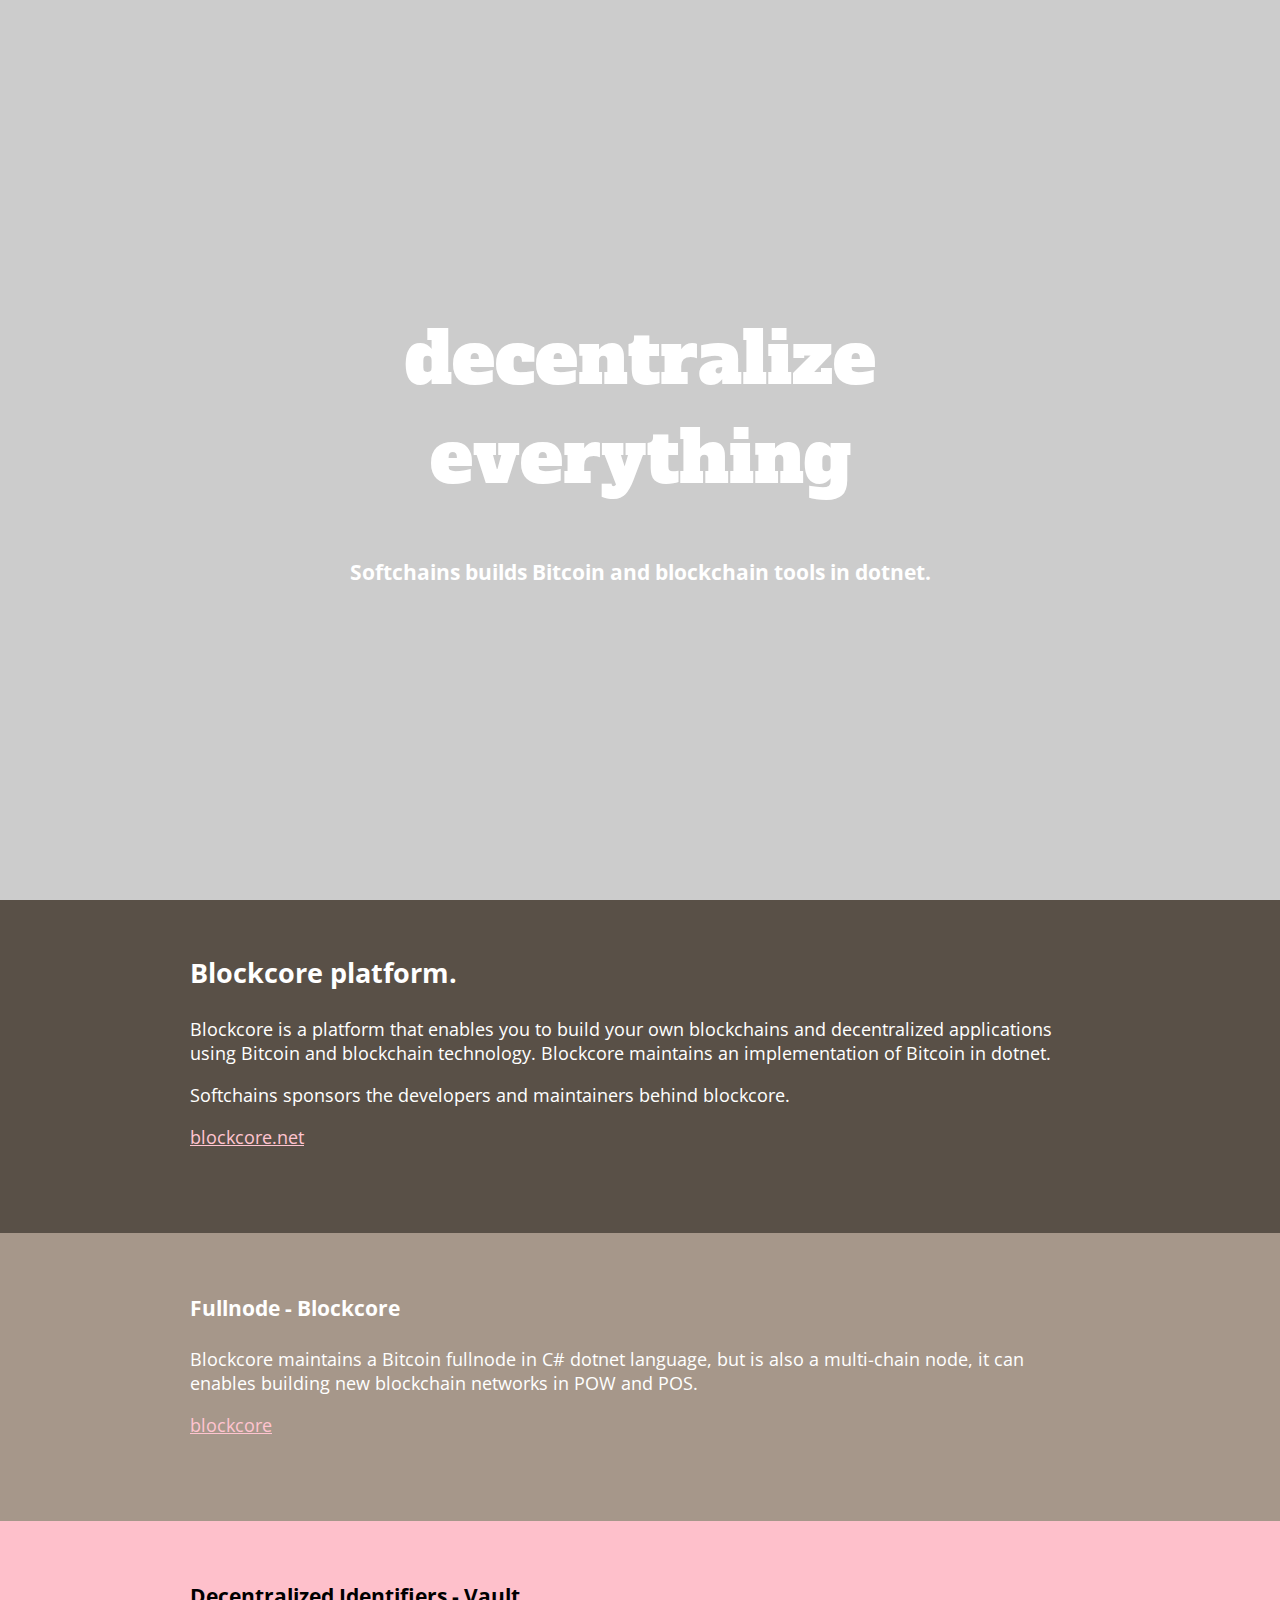
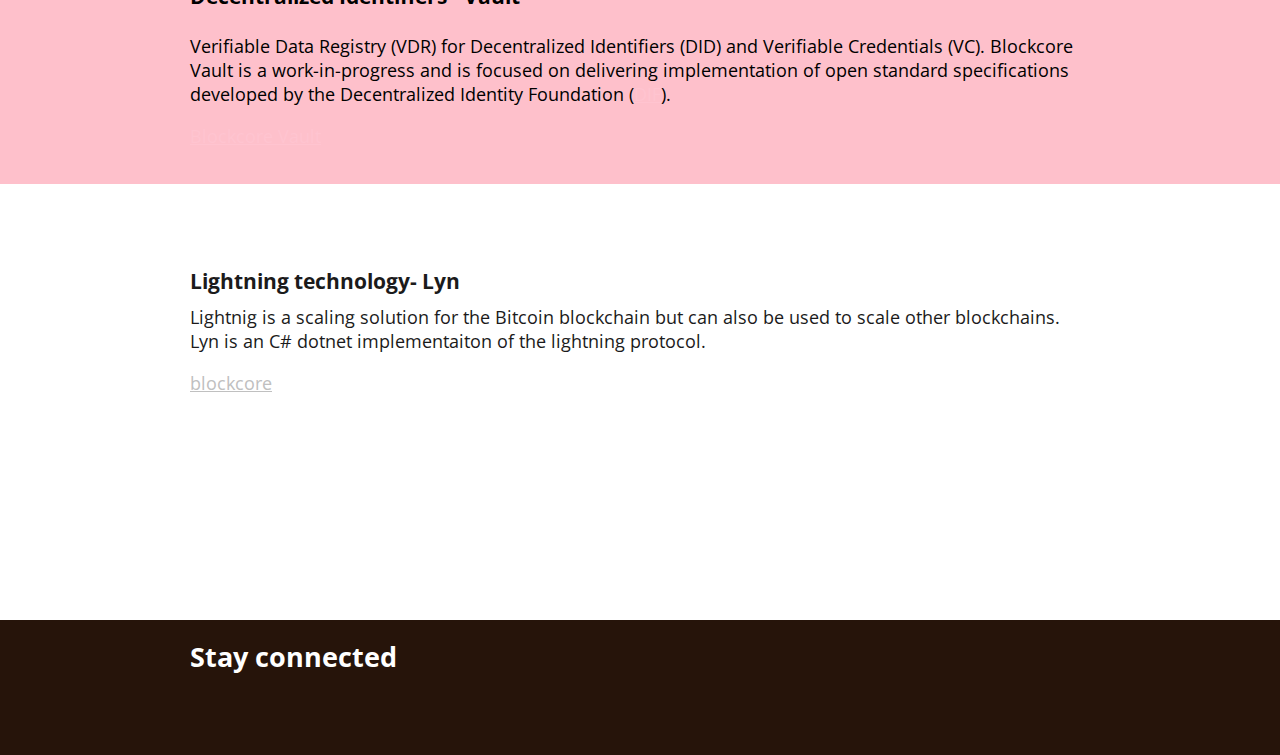
==== index.html @ ebbad997 "deploy: 0675b7fdd7ea2b2140c7609db46b039542289a1e" ====
<!doctype html>
<html>

<head>
    <meta charset="utf-8">
    <title>Sofdtchain - bitcoin and blockchain in dotnet</title>
    <meta name="viewport" content="width=device-width, initial-scale=1.0, maximum-scale=1.0, user-scalable=no">
    <link href="styles.css?v=4" rel="stylesheet">

    <!-- <link rel="preconnect" href="https://fonts.googleapis.com">
    <link rel="preconnect" href="https://fonts.gstatic.com" crossorigin>
    <link
        href="https://fonts.googleapis.com/css2?family=Encode+Sans+SC:wdth,wght@75,900&family=Source+Sans+Pro&display=swap"
        rel="stylesheet"> -->

    <link rel="preconnect" href="https://fonts.googleapis.com">
    <link rel="preconnect" href="https://fonts.gstatic.com" crossorigin>
    <link href="https://fonts.googleapis.com/css2?family=Alfa+Slab+One&family=Open+Sans:wght@300;400&display=swap"
        rel="stylesheet">

    <link rel="stylesheet" href="https://use.fontawesome.com/releases/v5.2.0/css/all.css"
        integrity="sha384-hWVjflwFxL6sNzntih27bfxkr27PmbbK/iSvJ+a4+0owXq79v+lsFkW54bOGbiDQ" crossorigin="anonymous">

</head>

<body>

    <div class="splash-image">
        <div class="splash-text">
            <h1>decentralize everything</h1>
            <h3>Softchains builds Bitcoin and blockchain tools in dotnet.</h3>
        </div>
    </div>
    <a name="intro"></a>

    <section class="section section-1">
        <div class="container">

            <h2>Blockcore platform.</h2>
            <p>
                Blockcore is a platform that enables you to build your own blockchains
                and decentralized applications using Bitcoin and blockchain technology. 
                Blockcore maintains an implementation of Bitcoin in dotnet.
                <p>Softchains sponsors the developers and maintainers behind blockcore.</p>
                <p> <a href="http://www.blockcore.net">blockcore.net</a></p>
            </p>
            <br><br>
        </div>
    </section>

    <section class="section section-2">
        <div class="container">

            <h3>Fullnode - Blockcore</h3>
            <p>
                Blockcore maintains a Bitcoin fullnode in C# dotnet language,
                but is also a multi-chain node, it can enables building new blockchain 
                networks in POW and POS.
                <p> <a href="https://github.com/block-core/blockcore">blockcore</a></p>
            </p>
            <br><br>
        </div>
    </section>



    <section class="section section-3">
        <div class="container">

         <h3>Decentralized Identifiers - Vault</h3>
         <p>
            Verifiable Data Registry (VDR) for Decentralized Identifiers (DID) and Verifiable Credentials (VC).
            Blockcore Vault is a work-in-progress and is focused on delivering implementation of open standard 
            specifications developed by the Decentralized Identity Foundation (<a href="https://github.com/decentralized-identity">DIF</a>).                
            <p> <a href="https://github.com/block-core/blockcore-vault">Blockcore Vault</a></p>
         </p>
         
     </div>
 </section>

 <section class="section section-4">
    <div class="container">

     <h3>Lightning technology- Lyn</h3>
     <p>
         Lightnig is a scaling solution for the Bitcoin blockchain but can also be used 
         to scale other blockchains.
         Lyn is an C# dotnet implementaiton of the lightning protocol.                
         <p> <a href="https://github.com/block-core/lyn">blockcore</a></p>
     </p>
 </div>
</section>

<section class="section">
    <div class="container spaced">
        <h2>Stay connected</h2>
        <div class="social-icons">
            <a href="https://discord.gg/fs4zjKcyTx" title="Discord" target="_blank"><i
                    class="social-icon fab fa-discord fa-4x"></i></a>
            <a href="https://twitter.com/blockcoredev" title="Twitter" target="_blank"><i
                    class="social-icon fab fa-twitter fa-4x"></i></a>
            <a href="https://github.com/block-core" title="GitHub" target="_blank"><i
                    class="social-icon fab fa-github fa-4x"></i></a>
            <a href="mailto:post@blockcore.net" title="E-mail"><i class="social-icon fas fa-envelope fa-4x"></i></a>

        </div>
    </div>
</section>

<footer id="footer">
        <p class="copyright">
        </p>
    </footer>

</body>

</html>
---- styles.css ----
html {
}

body {
    color: white;
    background-color: #26140A;
    /* font-family: 'Source Sans Pro', sans-serif; */
    font-family: "Open Sans", sans-serif;
    overflow: overlay;
}

html,
body {
    margin: 0;
    padding: 0;
    font-size: 18px;
}

.bg {
    width: 100%;
}

/* .splash-image {
    background: url(assets/lyn-bg.jpg);
    background-repeat: no-repeat;
    background-size: cover;
    box-sizing: border-box;
    height: 100%;
    border: 1px solid red;
} */

h1 {
    margin: 0;
    /* font-family: 'Encode Sans SC', sans-serif; */
    font-family: "Alfa Slab One", cursive;
    font-weight: 400;
    /* font-style: normal; */
    /* line-height: 1.369; */
    padding-bottom: 0.6em;
    font-size: 4em;
}

h2 {
    margin: 0;
    padding-bottom: 0.3em;
}

h3 {
    margin: 0;
    padding-bottom: 0.3em;
    padding-top: 0.3em;
}

.splash-image {
    background: url(assets/lyn-bg.jpg);
    background-color: #cccccc;
    min-height: 500px;
    height: 100vh;
    background-position: center;
    background-repeat: no-repeat;
    background-size: cover;
    position: relative;
}

.splash-text {
    text-align: center;
    position: absolute;
    top: 50%;
    left: 50%;
    transform: translate(-50%, -50%);
    color: white;
}

button {
    font-size: 1em;
}

button,
.button-primary {
    /*#98263f;*/
    background-color: #e73f63;
    border: 2px solid #ffc6d2;
    border-radius: 2em;
    padding: 1em 2em;
    color: white;
    text-decoration: none;
    transition: 0.3s;
}

button:hover,
.button-primary:hover {
    /*#98263f;*/
    background: rgba(0, 0, 0, 0.2);
    /* border: 2px solid #98263f; */
    color: whitesmoke;
    /* text-decoration: underline; */
    cursor: pointer;
}

.button,
.button-primary {
    white-space: nowrap;
    overflow: hidden;
    text-overflow: ellipsis;
}

.button {
    /*#98263f;*/
    background-color: transparent;
    border: 2px solid #ffc6d2;
    border-radius: 2em;
    padding: 1em 2em;
    color: white;
    text-decoration: none;
    transition: 0.3s;
}

.button:hover {
    /*#98263f;*/

    background: rgba(0, 0, 0, 0.2);

    /* border: 2px solid #98263f; */
    color: whitesmoke;
    /* text-decoration: underline; */
    cursor: pointer;
}

a {
    color: #ffc4d0;
    transition: 0.3s;
}

a:hover {
    color: white;
}

section,
footer,
.content {
}

.container,
footer {
    max-width: 900px;
    margin-left: auto;
    margin-right: auto;
    padding: 1em 2em;
}

::-webkit-scrollbar {
    width: 12px;
    height: 12px;
}

::-webkit-scrollbar-track {
    background: rgba(0, 0, 0, 0.2);
}

::-webkit-scrollbar-thumb {
    background: rgba(0, 0, 0, 0.35);
}

.section-1 {
    padding-top: 2em;
    background-color: #595047;
}

.section-2 {
    padding-top: 2em;
    background-color: #A6978A;
}

.section-3 {
    padding-top: 2em;
    background-color: #fec0cb;
    color: black;
}

.section-4 {
    padding-top: 2em;
    min-height: 400px;
    background-color: white;
    color: #1b1b1b;
}

.section-4 a {
    color: silver;
    transition: 0.3s;
}

.section-4 a:hover {
    color: black;
}

.section-4 h3 {
    margin-top: 1em;
}

.section-4 p {
    margin-top: 0.2em;
}

.roadmap {
    width: 100%;
}

.margin-above {
    padding-top: 2em;
}

.profile {
    max-width: 128px;
    clear: both;
    margin-right: 10px;
    float: left;
    border-radius: 50%;
}

.drawing {
    max-width: 360px;
    clear: both;
    margin-right: 10px;
    margin-bottom: 10px;
    float: left;
}

.drawing-right {
    max-width: 360px;
    clear: both;
    margin-left: 10px;
    margin-bottom: 10px;
    float: right;
}

h3 {
    clear: both;
}

.visible-large {
    display: inline;
}

.visible-small {
    display: none;
}

@media screen and (max-width: 720px) {
    body {
        font-size: 14px;
    }

    h1 {
        font-size: 3em;
    }

    .drawing {
        max-width: 200px;
    }

    .drawing-right {
        max-width: 200px;
    }

    .visible-large {
        display: none;
    }

    .visible-small {
        display: inline;
    }
}

@media screen and (max-width: 600px) {
    body {
        font-size: 14px;
    }

    h1 {
        font-size: 3em;
    }

    .drawing {
        max-width: 200px;
    }

    .drawing-right {
        max-width: 200px;
        margin-left: 4px;
        margin-bottom: 4px;
    }
}

@media screen and (max-width: 550px) {
    .button,
    .button-primary {
        clear: both;
        display: block;
        margin-bottom: 1em;
    }
}

.profile-container {
    display: flex;
}

.profile-container .image {
    flex-grow: 4; /* default 0 */
    width: 140px;
}

.profile-container .text {
    margin-left: 2em;
}

.break {
    clear: both;
}

.profile-container {
    margin-top: 2em;
}
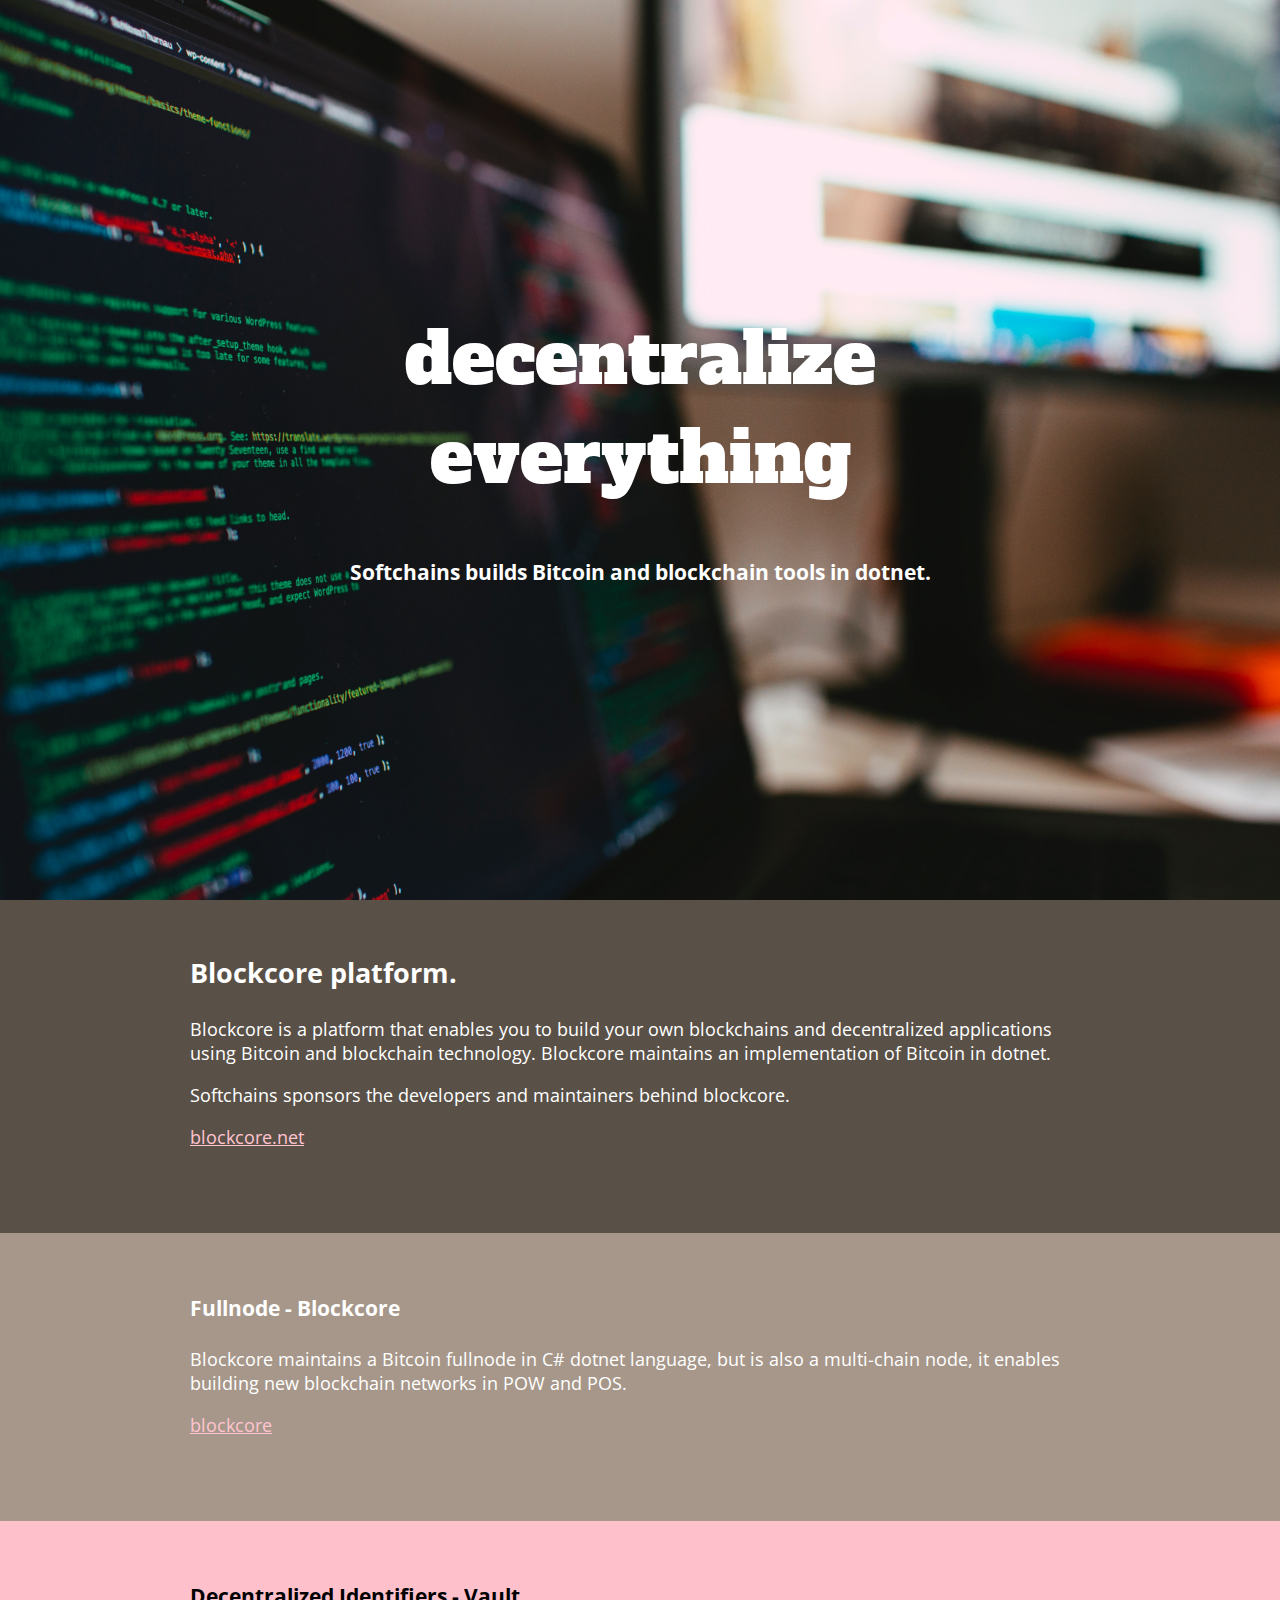
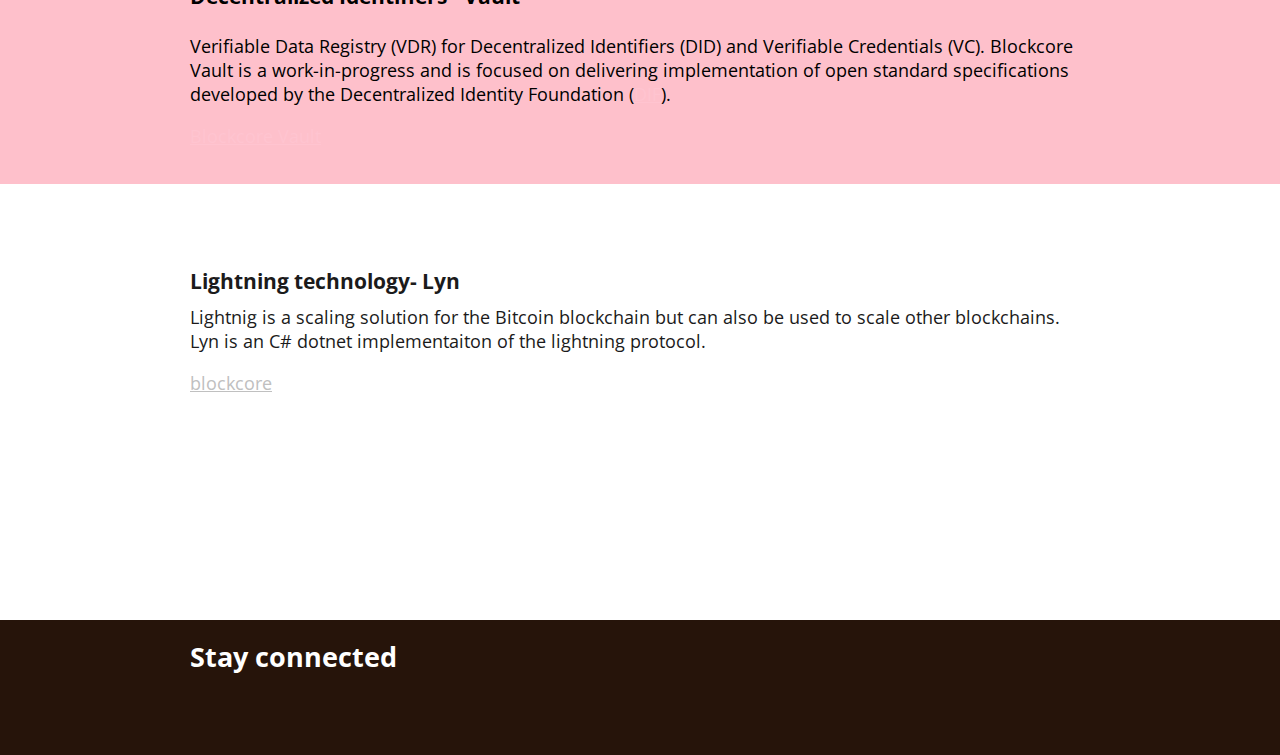
==== commit b4c5fc0b: "deploy: 8d9271a4f45fd577aeadbd8a3cb4f372e4c0fe6e" ====
--- a/index.html
+++ b/index.html
@@ -54,7 +54,7 @@
             <h3>Fullnode - Blockcore</h3>
             <p>
                 Blockcore maintains a Bitcoin fullnode in C# dotnet language,
-                but is also a multi-chain node, it can enables building new blockchain 
+                but is also a multi-chain node, it enables building new blockchain 
                 networks in POW and POS.
                 <p> <a href="https://github.com/block-core/blockcore">blockcore</a></p>
             </p>
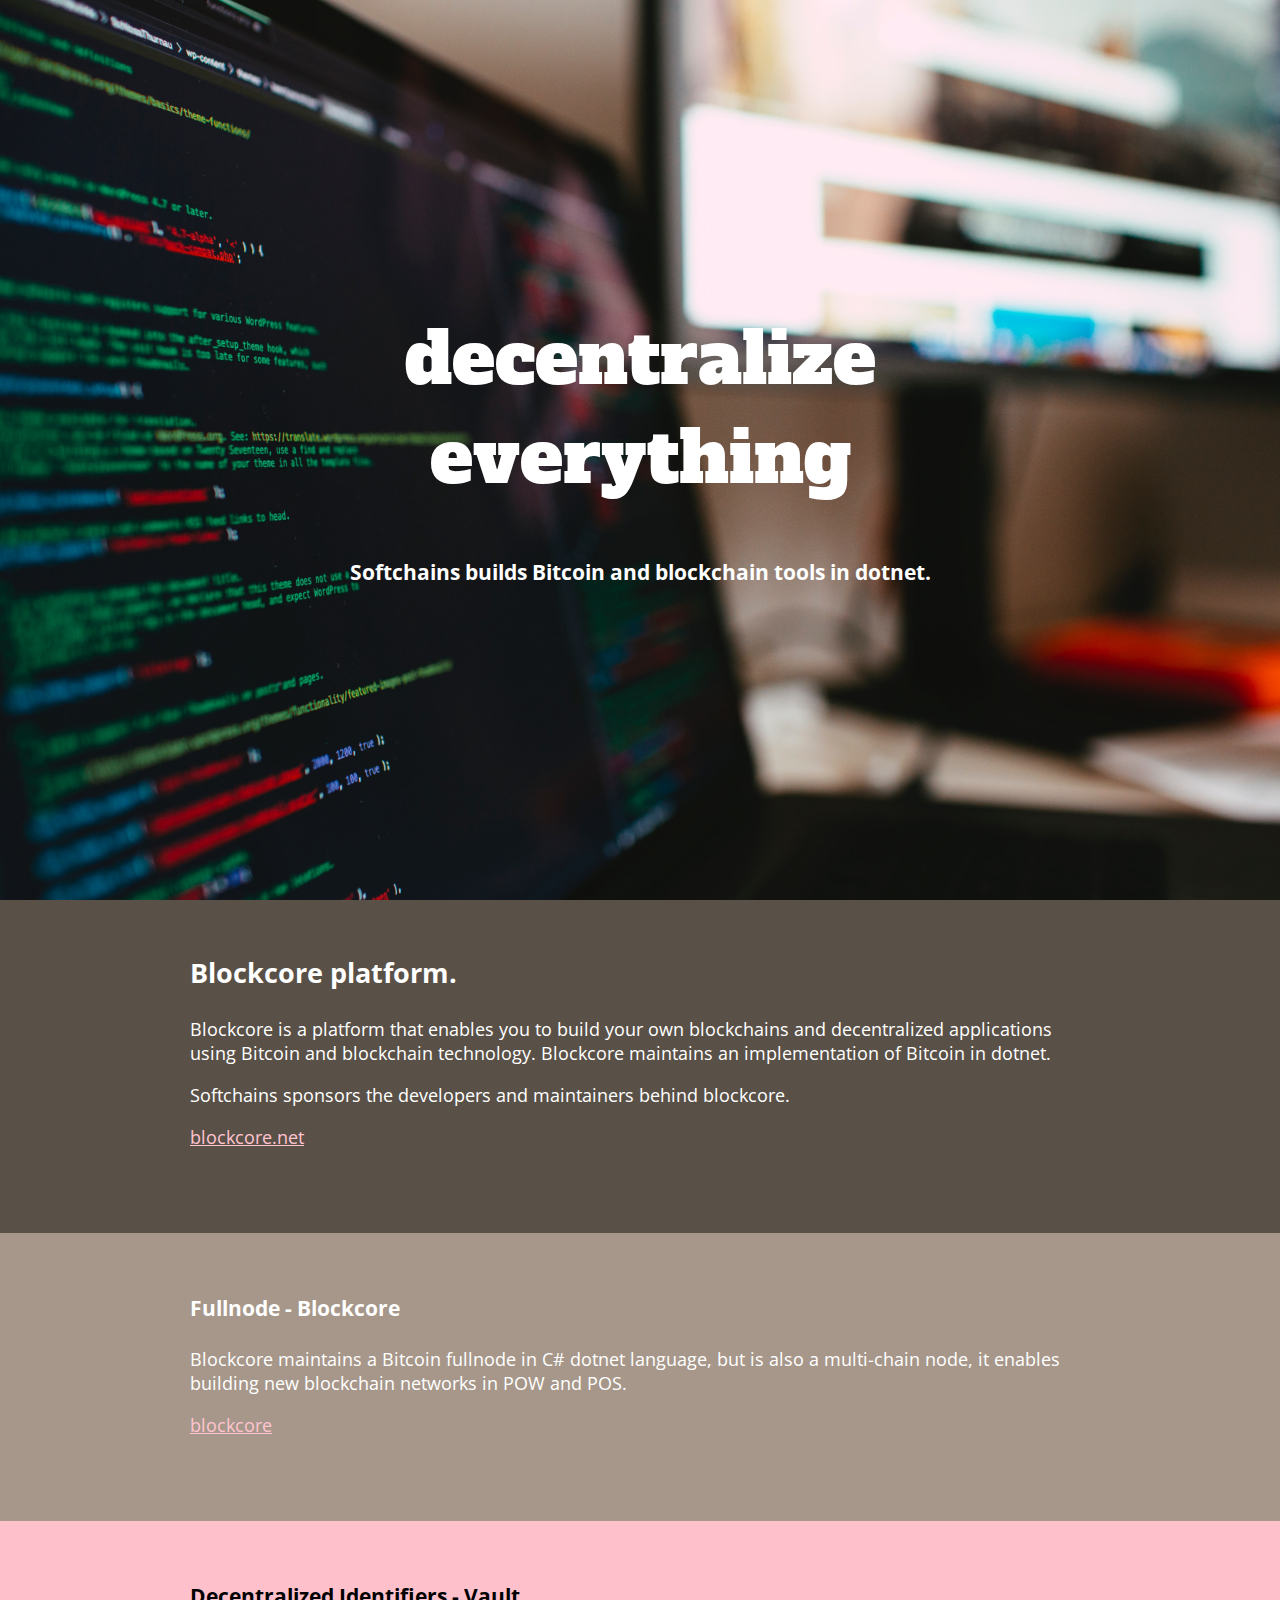
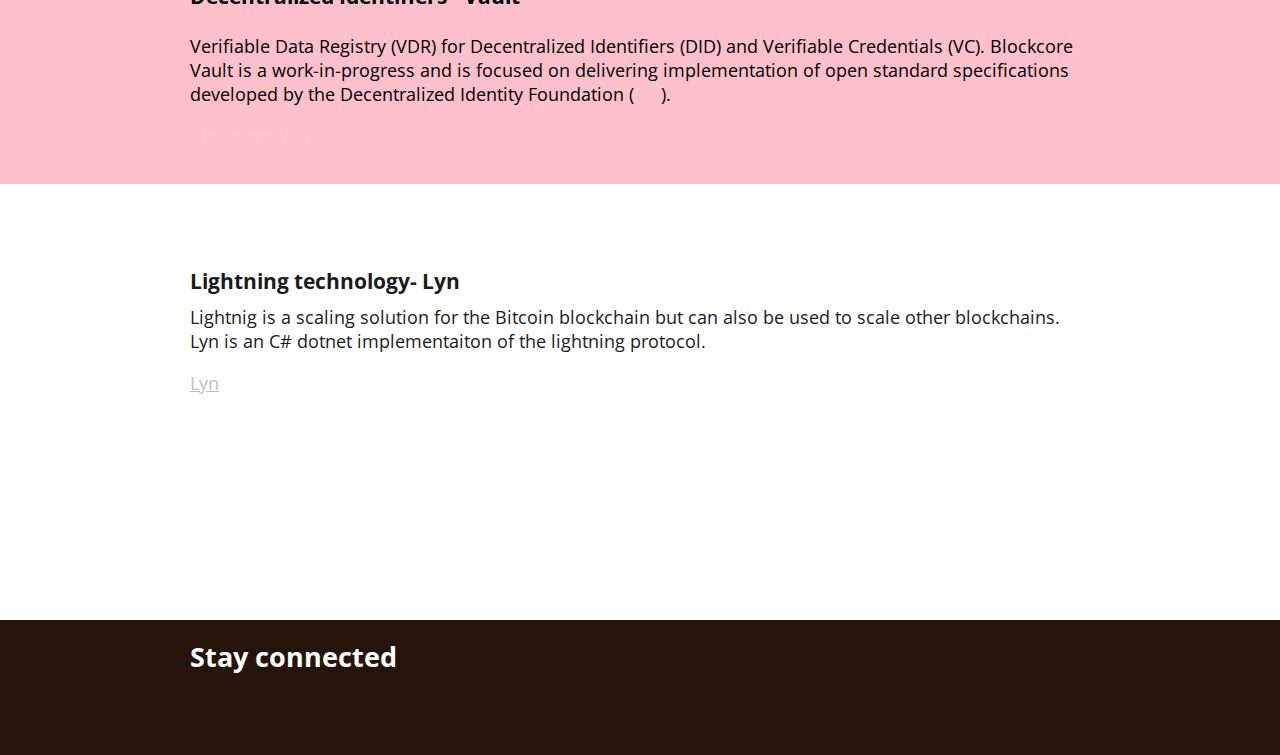
==== commit 624d54fb: "deploy: 95a8db9bae7357d2a7083559405e7a46e880c10a" ====
--- a/index.html
+++ b/index.html
@@ -86,7 +86,7 @@
          Lightnig is a scaling solution for the Bitcoin blockchain but can also be used 
          to scale other blockchains.
          Lyn is an C# dotnet implementaiton of the lightning protocol.                
-         <p> <a href="https://github.com/block-core/lyn">blockcore</a></p>
+         <p> <a href="https://github.com/block-core/lyn">Lyn</a></p>
      </p>
  </div>
 </section>
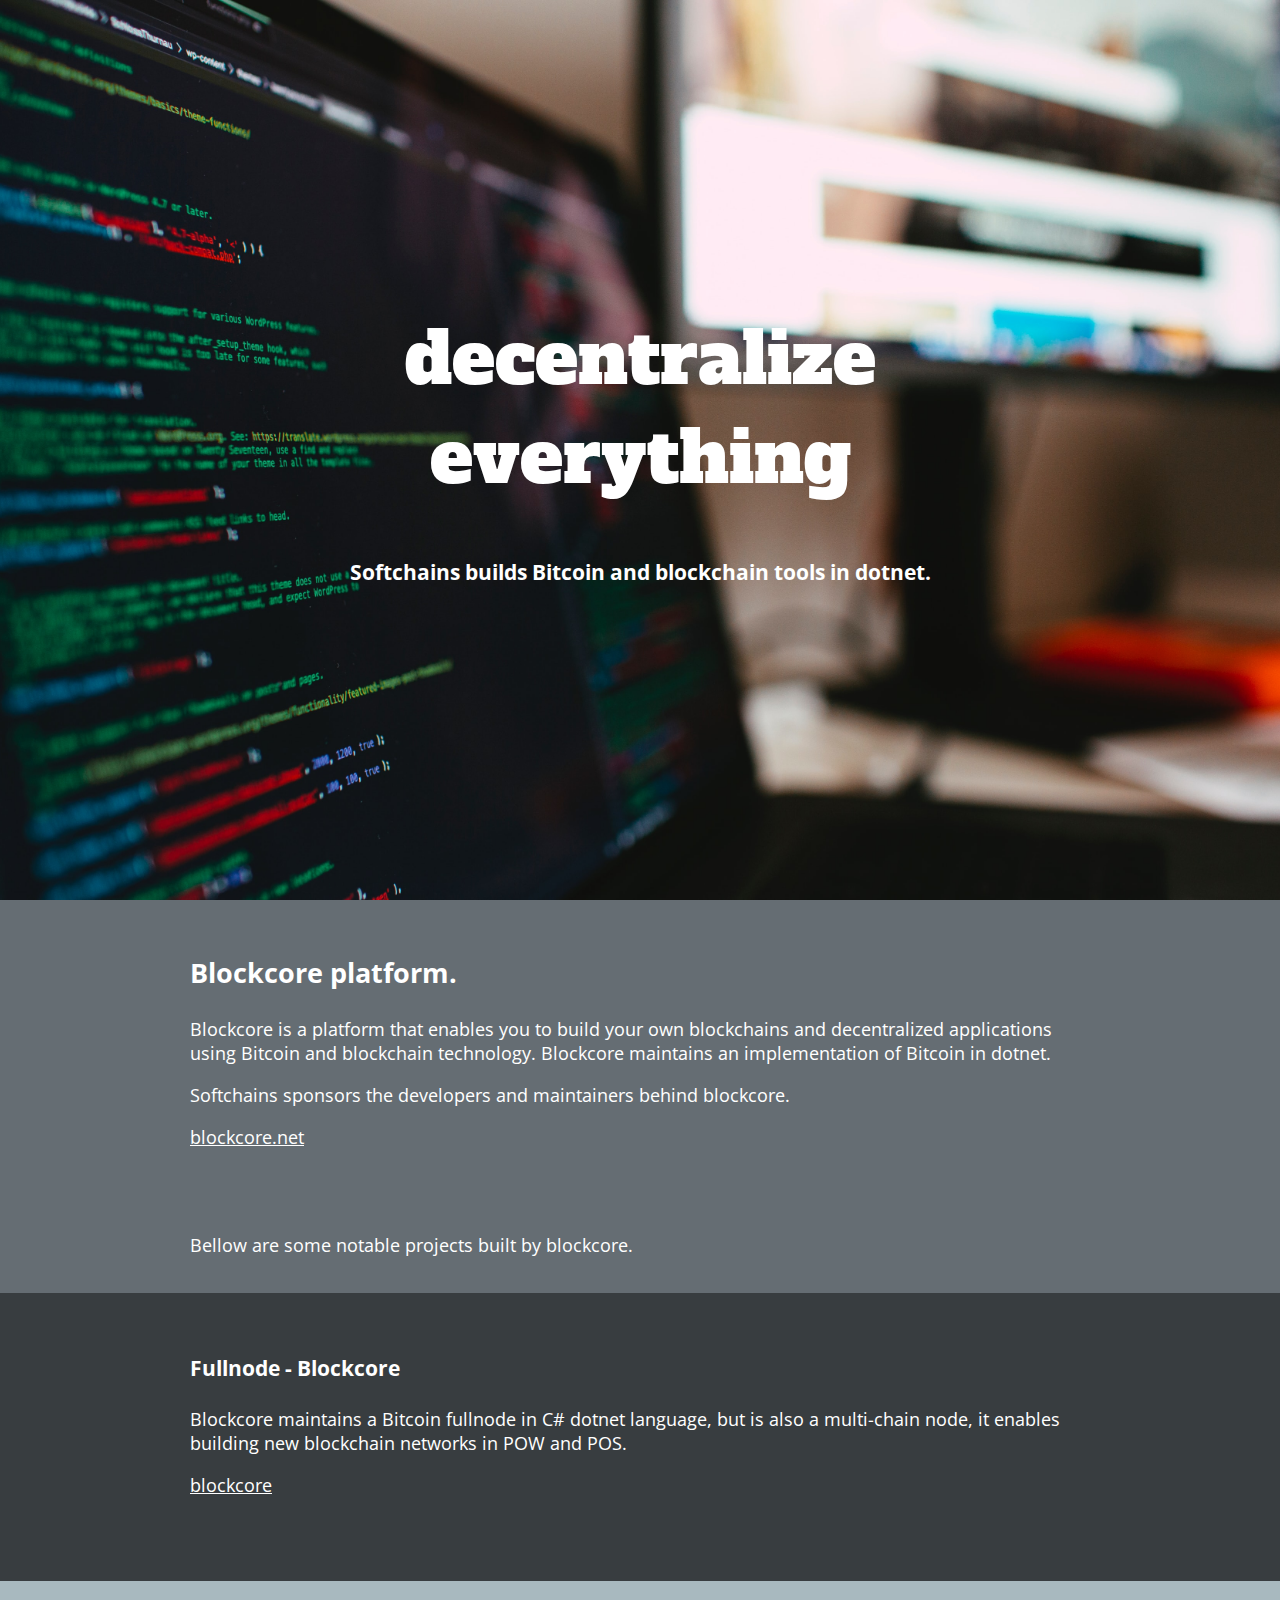
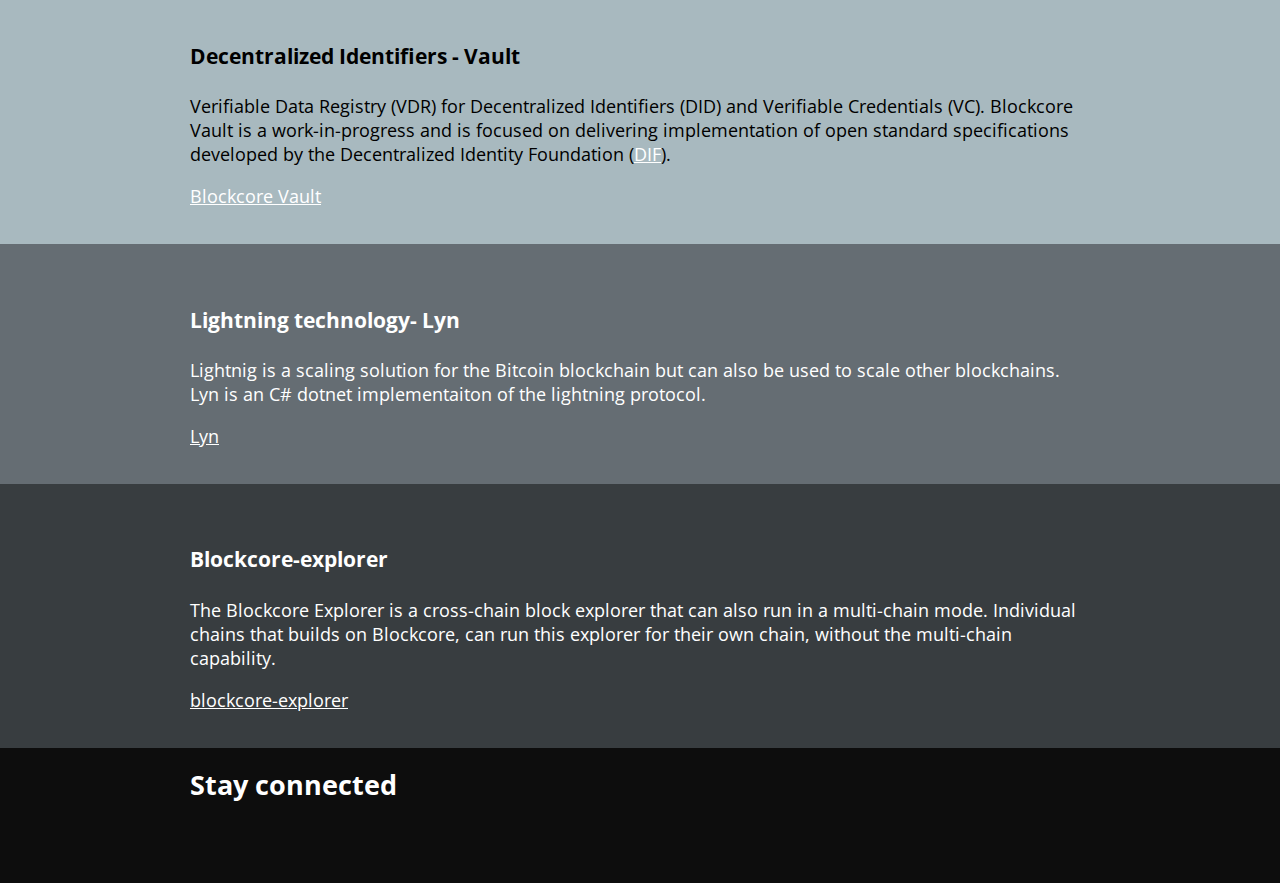
==== commit 073f571e: "deploy: c6baf1b5370cc4f46febc4bf8632576d7ea29507" ====
--- a/index.html
+++ b/index.html
@@ -45,6 +45,7 @@
                 <p> <a href="http://www.blockcore.net">blockcore.net</a></p>
             </p>
             <br><br>
+            <p>Bellow are some notable projects built by blockcore.</p>
         </div>
     </section>
 
@@ -78,7 +79,7 @@
      </div>
  </section>
 
- <section class="section section-4">
+ <section class="section section-1">
     <div class="container">
 
      <h3>Lightning technology- Lyn</h3>
@@ -87,6 +88,19 @@
          to scale other blockchains.
          Lyn is an C# dotnet implementaiton of the lightning protocol.                
          <p> <a href="https://github.com/block-core/lyn">Lyn</a></p>
+     </p>
+ </div>
+</section>
+
+<section class="section section-2">
+    <div class="container">
+
+     <h3>Blockcore-explorer</h3>
+     <p>
+        The Blockcore Explorer is a cross-chain block explorer that can also run in a multi-chain mode. 
+        Individual chains that builds on Blockcore, can run this explorer for their own chain,
+        without the multi-chain capability.                
+         <p> <a href="https://github.com/block-core/blockcore-explorer">blockcore-explorer</a></p>
      </p>
  </div>
 </section>
--- a/styles.css
+++ b/styles.css
@@ -3,7 +3,7 @@
 
 body {
     color: white;
-    background-color: #26140A;
+    background-color: #0D0D0D;
     /* font-family: 'Source Sans Pro', sans-serif; */
     font-family: "Open Sans", sans-serif;
     overflow: overlay;
@@ -127,7 +127,7 @@
 }
 
 a {
-    color: #ffc4d0;
+    color: white;
     transition: 0.3s;
 }
 
@@ -163,24 +163,24 @@
 
 .section-1 {
     padding-top: 2em;
-    background-color: #595047;
+    background-color: #656D73;
 }
 
 .section-2 {
     padding-top: 2em;
-    background-color: #A6978A;
+    background-color: #383D40;
 }
 
 .section-3 {
     padding-top: 2em;
-    background-color: #fec0cb;
+    background-color: #A8B9BF;
     color: black;
 }
 
 .section-4 {
     padding-top: 2em;
     min-height: 400px;
-    background-color: white;
+    background-color: #92A0A6;
     color: #1b1b1b;
 }
 
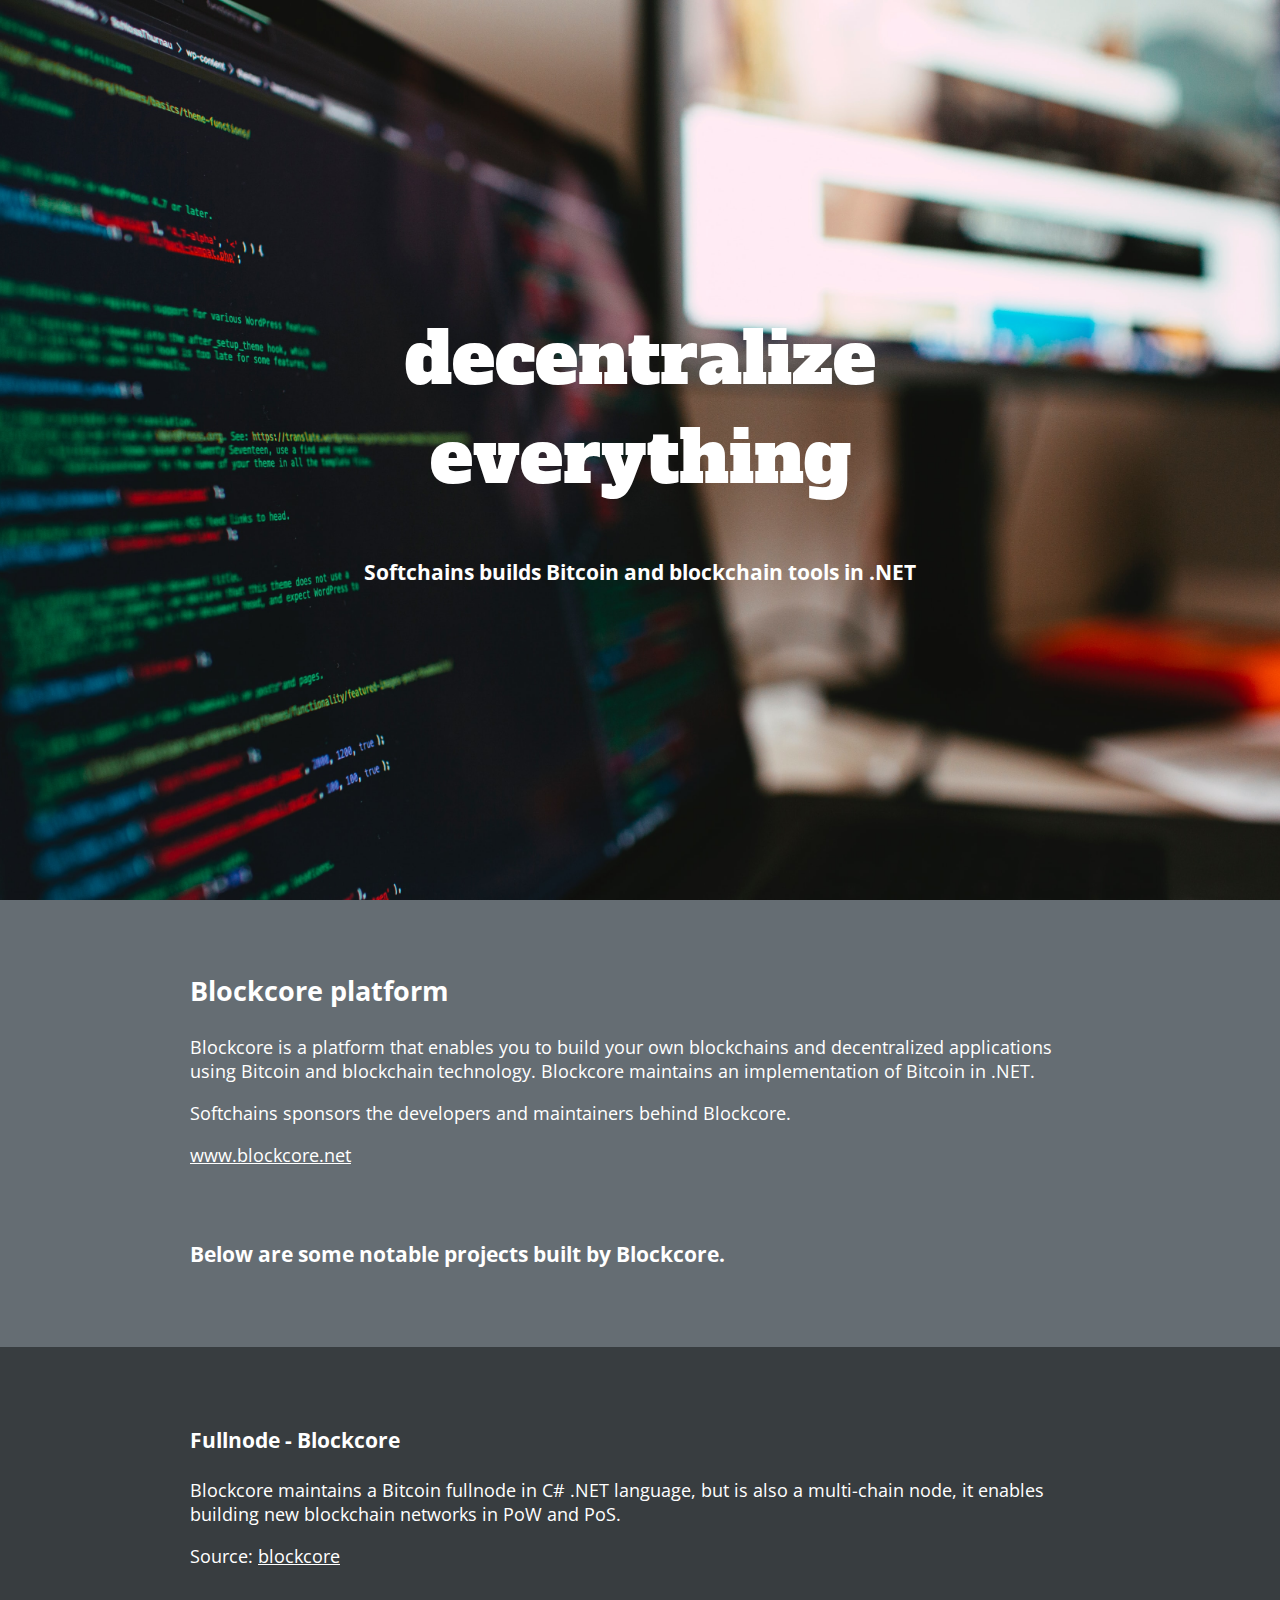
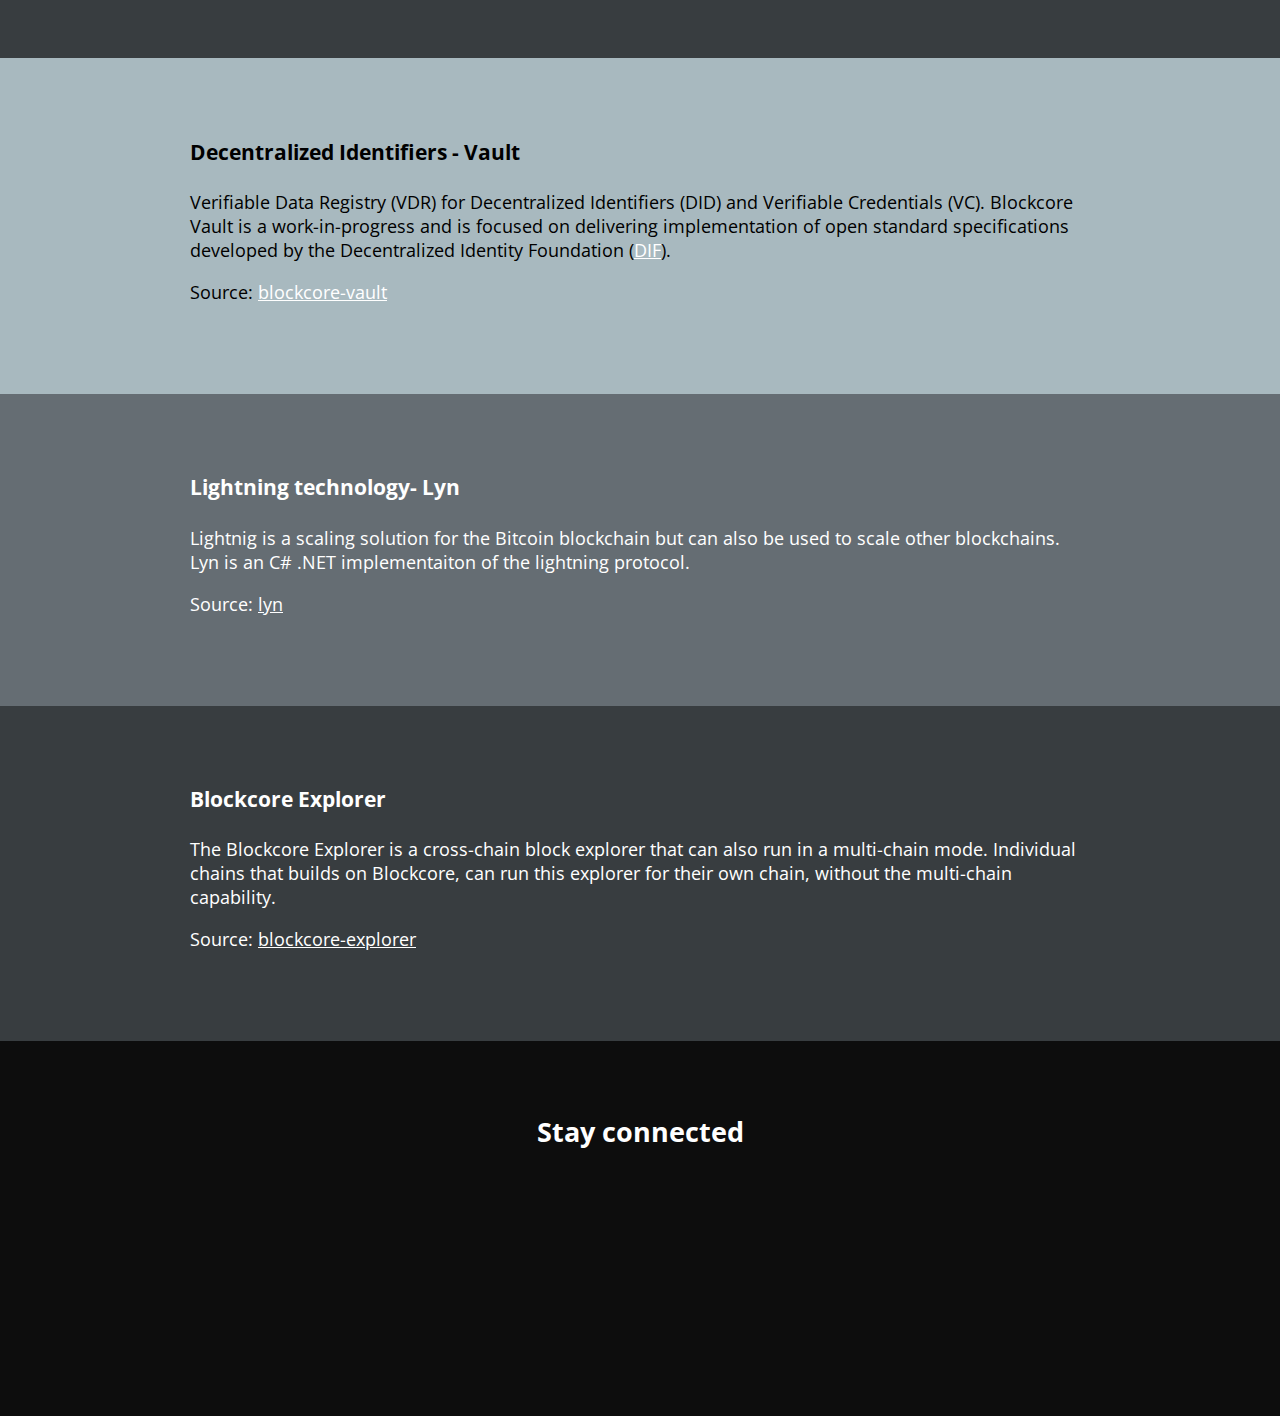
==== commit d52fa09d: "deploy: 31dade009970a37362f25fdca667d7acf96ffef6" ====
--- a/index.html
+++ b/index.html
@@ -3,24 +3,15 @@
 
 <head>
     <meta charset="utf-8">
-    <title>Sofdtchain - bitcoin and blockchain in dotnet</title>
+    <title>Softchain - Bitcoin and blockchain in .NET</title>
     <meta name="viewport" content="width=device-width, initial-scale=1.0, maximum-scale=1.0, user-scalable=no">
     <link href="styles.css?v=4" rel="stylesheet">
-
-    <!-- <link rel="preconnect" href="https://fonts.googleapis.com">
-    <link rel="preconnect" href="https://fonts.gstatic.com" crossorigin>
-    <link
-        href="https://fonts.googleapis.com/css2?family=Encode+Sans+SC:wdth,wght@75,900&family=Source+Sans+Pro&display=swap"
-        rel="stylesheet"> -->
-
     <link rel="preconnect" href="https://fonts.googleapis.com">
     <link rel="preconnect" href="https://fonts.gstatic.com" crossorigin>
     <link href="https://fonts.googleapis.com/css2?family=Alfa+Slab+One&family=Open+Sans:wght@300;400&display=swap"
         rel="stylesheet">
-
     <link rel="stylesheet" href="https://use.fontawesome.com/releases/v5.2.0/css/all.css"
         integrity="sha384-hWVjflwFxL6sNzntih27bfxkr27PmbbK/iSvJ+a4+0owXq79v+lsFkW54bOGbiDQ" crossorigin="anonymous">
-
 </head>
 
 <body>
@@ -28,7 +19,7 @@
     <div class="splash-image">
         <div class="splash-text">
             <h1>decentralize everything</h1>
-            <h3>Softchains builds Bitcoin and blockchain tools in dotnet.</h3>
+            <h3>Softchains builds Bitcoin and blockchain tools in .NET</h3>
         </div>
     </div>
     <a name="intro"></a>
@@ -36,16 +27,16 @@
     <section class="section section-1">
         <div class="container">
 
-            <h2>Blockcore platform.</h2>
+            <h2>Blockcore platform</h2>
             <p>
                 Blockcore is a platform that enables you to build your own blockchains
                 and decentralized applications using Bitcoin and blockchain technology. 
-                Blockcore maintains an implementation of Bitcoin in dotnet.
-                <p>Softchains sponsors the developers and maintainers behind blockcore.</p>
-                <p> <a href="http://www.blockcore.net">blockcore.net</a></p>
+                Blockcore maintains an implementation of Bitcoin in .NET.
+                <p>Softchains sponsors the developers and maintainers behind Blockcore.</p>
+                <p> <a href="http://www.blockcore.net">www.blockcore.net</a></p>
             </p>
             <br><br>
-            <p>Bellow are some notable projects built by blockcore.</p>
+            <h3>Below are some notable projects built by Blockcore.</h3>
         </div>
     </section>
 
@@ -54,16 +45,13 @@
 
             <h3>Fullnode - Blockcore</h3>
             <p>
-                Blockcore maintains a Bitcoin fullnode in C# dotnet language,
+                Blockcore maintains a Bitcoin fullnode in C# .NET language,
                 but is also a multi-chain node, it enables building new blockchain 
-                networks in POW and POS.
-                <p> <a href="https://github.com/block-core/blockcore">blockcore</a></p>
+                networks in PoW and PoS.
+                <p> Source: <a href="https://github.com/block-core/blockcore">blockcore</a></p>
             </p>
-            <br><br>
         </div>
     </section>
-
-
 
     <section class="section section-3">
         <div class="container">
@@ -73,7 +61,7 @@
             Verifiable Data Registry (VDR) for Decentralized Identifiers (DID) and Verifiable Credentials (VC).
             Blockcore Vault is a work-in-progress and is focused on delivering implementation of open standard 
             specifications developed by the Decentralized Identity Foundation (<a href="https://github.com/decentralized-identity">DIF</a>).                
-            <p> <a href="https://github.com/block-core/blockcore-vault">Blockcore Vault</a></p>
+            <p> Source: <a href="https://github.com/block-core/blockcore-vault">blockcore-vault</a></p>
          </p>
          
      </div>
@@ -86,8 +74,8 @@
      <p>
          Lightnig is a scaling solution for the Bitcoin blockchain but can also be used 
          to scale other blockchains.
-         Lyn is an C# dotnet implementaiton of the lightning protocol.                
-         <p> <a href="https://github.com/block-core/lyn">Lyn</a></p>
+         Lyn is an C# .NET implementaiton of the lightning protocol.                
+         <p> Source: <a href="https://github.com/block-core/lyn">lyn</a></p>
      </p>
  </div>
 </section>
@@ -95,21 +83,21 @@
 <section class="section section-2">
     <div class="container">
 
-     <h3>Blockcore-explorer</h3>
+     <h3>Blockcore Explorer</h3>
      <p>
         The Blockcore Explorer is a cross-chain block explorer that can also run in a multi-chain mode. 
         Individual chains that builds on Blockcore, can run this explorer for their own chain,
         without the multi-chain capability.                
-         <p> <a href="https://github.com/block-core/blockcore-explorer">blockcore-explorer</a></p>
+         <p> Source: <a href="https://github.com/block-core/blockcore-explorer">blockcore-explorer</a></p>
      </p>
  </div>
 </section>
 
 <section class="section">
-    <div class="container spaced">
+    <div class="container spaced centered">
         <h2>Stay connected</h2>
         <div class="social-icons">
-            <a href="https://discord.gg/fs4zjKcyTx" title="Discord" target="_blank"><i
+            <a href="https://www.blockcore.net/discord" title="Discord" target="_blank"><i
                     class="social-icon fab fa-discord fa-4x"></i></a>
             <a href="https://twitter.com/blockcoredev" title="Twitter" target="_blank"><i
                     class="social-icon fab fa-twitter fa-4x"></i></a>
--- a/styles.css
+++ b/styles.css
@@ -140,12 +140,16 @@
 .content {
 }
 
+.centered {
+    text-align: center;
+}
+
 .container,
 footer {
     max-width: 900px;
     margin-left: auto;
     margin-right: auto;
-    padding: 1em 2em;
+    padding: 4em 2em;
 }
 
 ::-webkit-scrollbar {
@@ -162,23 +166,19 @@
 }
 
 .section-1 {
-    padding-top: 2em;
     background-color: #656D73;
 }
 
 .section-2 {
-    padding-top: 2em;
     background-color: #383D40;
 }
 
 .section-3 {
-    padding-top: 2em;
     background-color: #A8B9BF;
     color: black;
 }
 
 .section-4 {
-    padding-top: 2em;
     min-height: 400px;
     background-color: #92A0A6;
     color: #1b1b1b;
@@ -320,3 +320,8 @@
 .profile-container {
     margin-top: 2em;
 }
+
+
+.social-icons a {
+    margin-right: 1em;
+}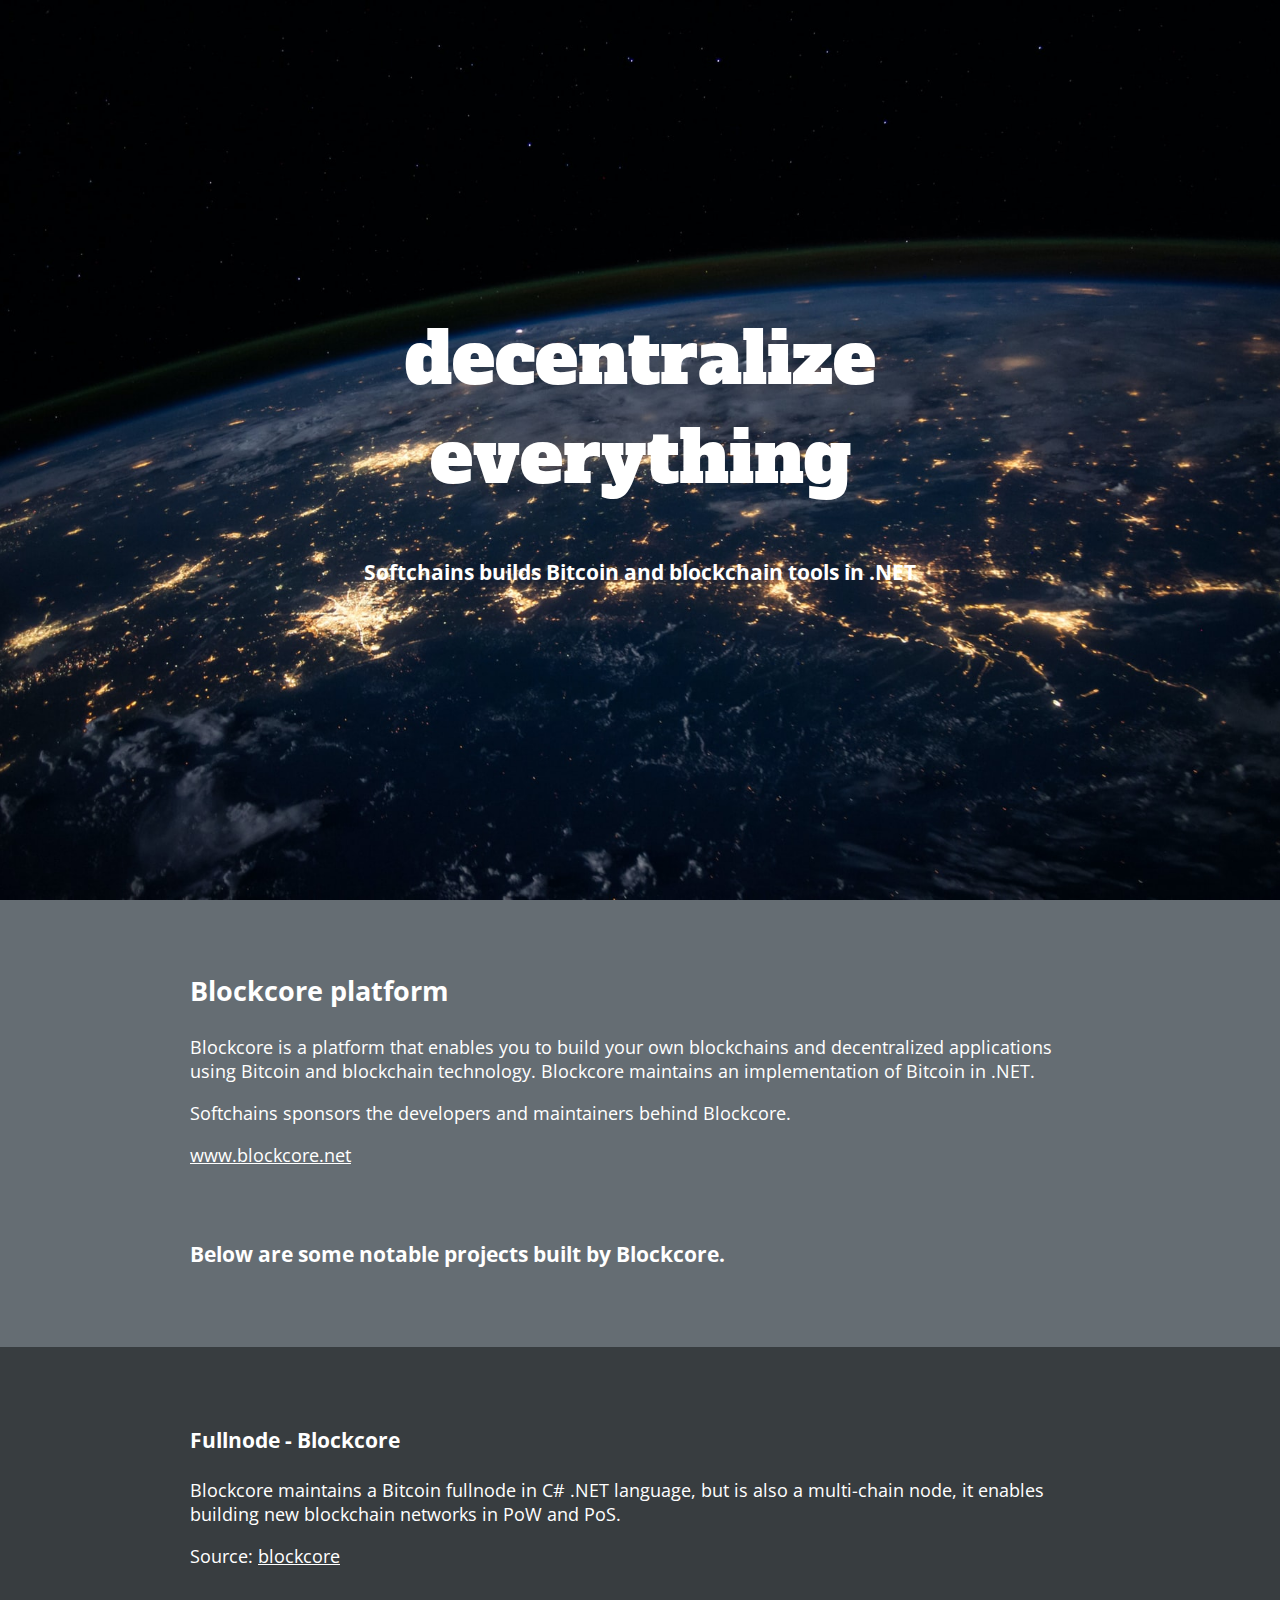
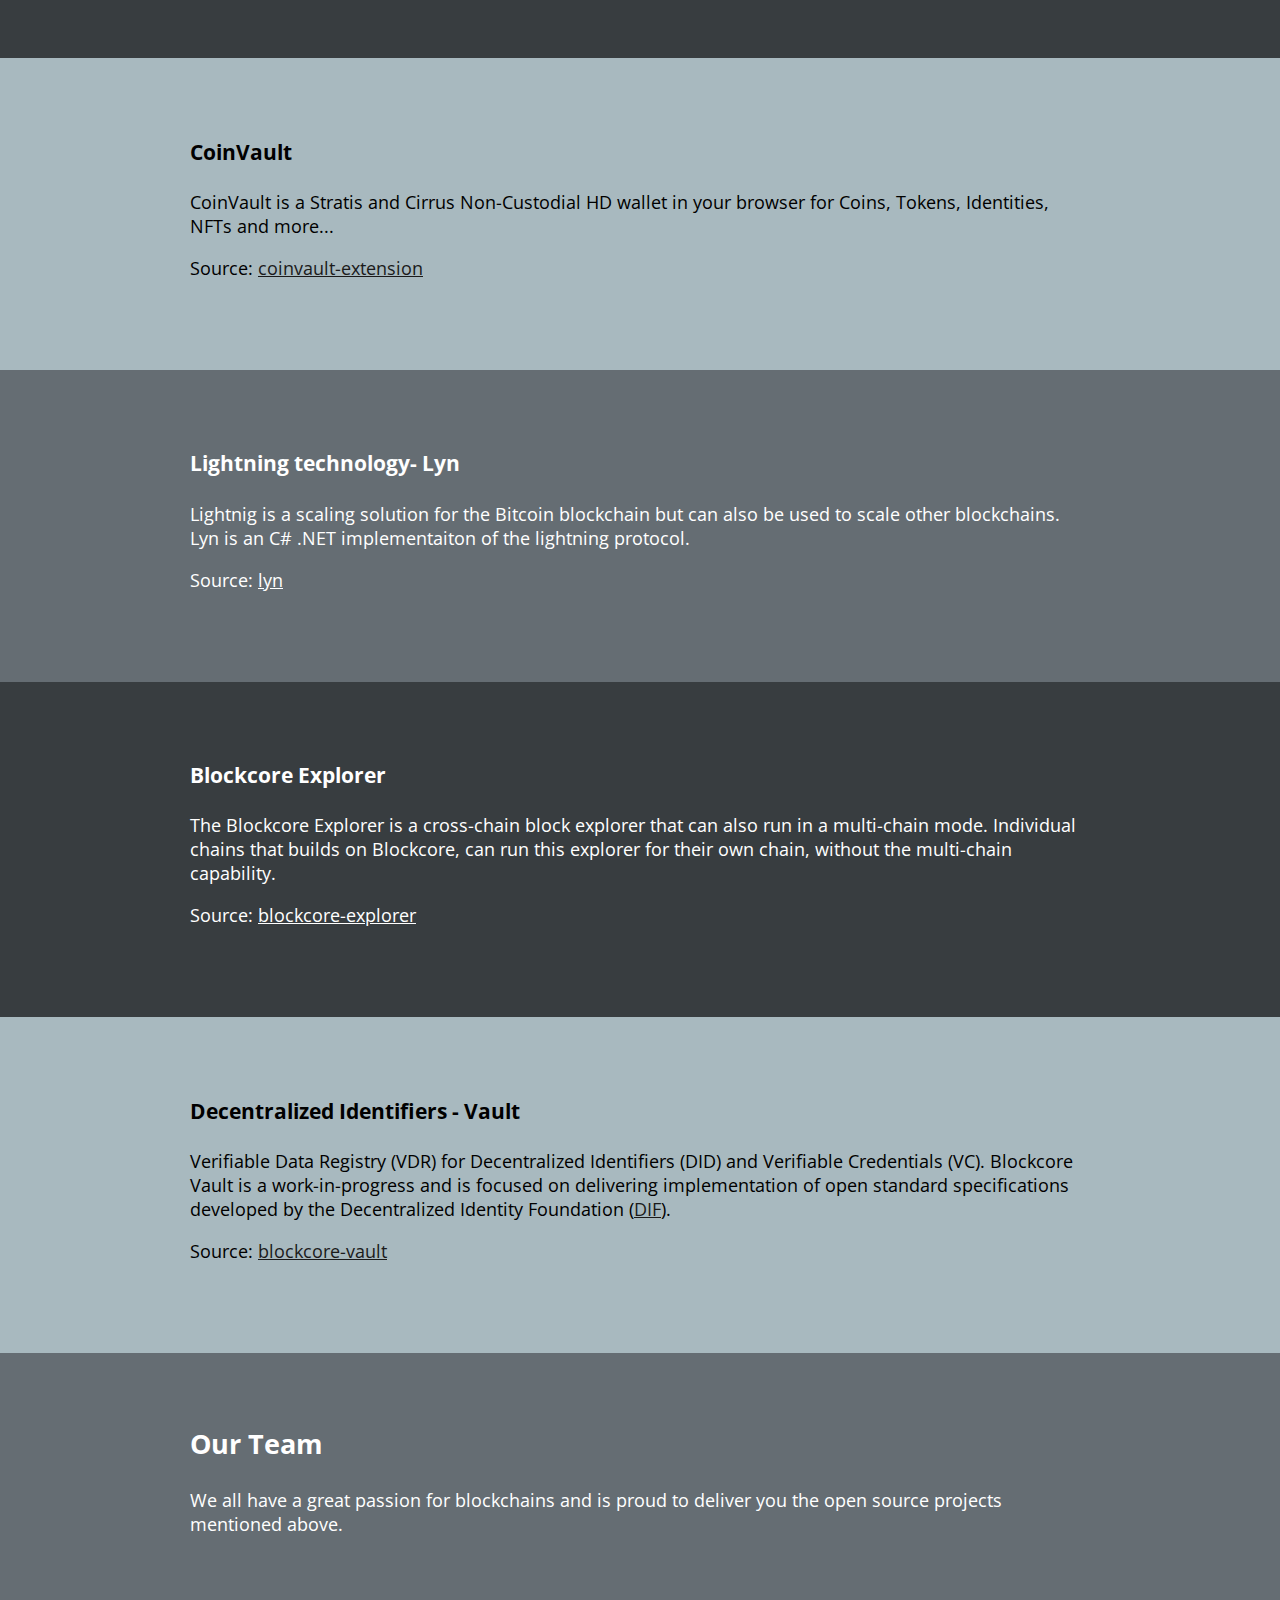
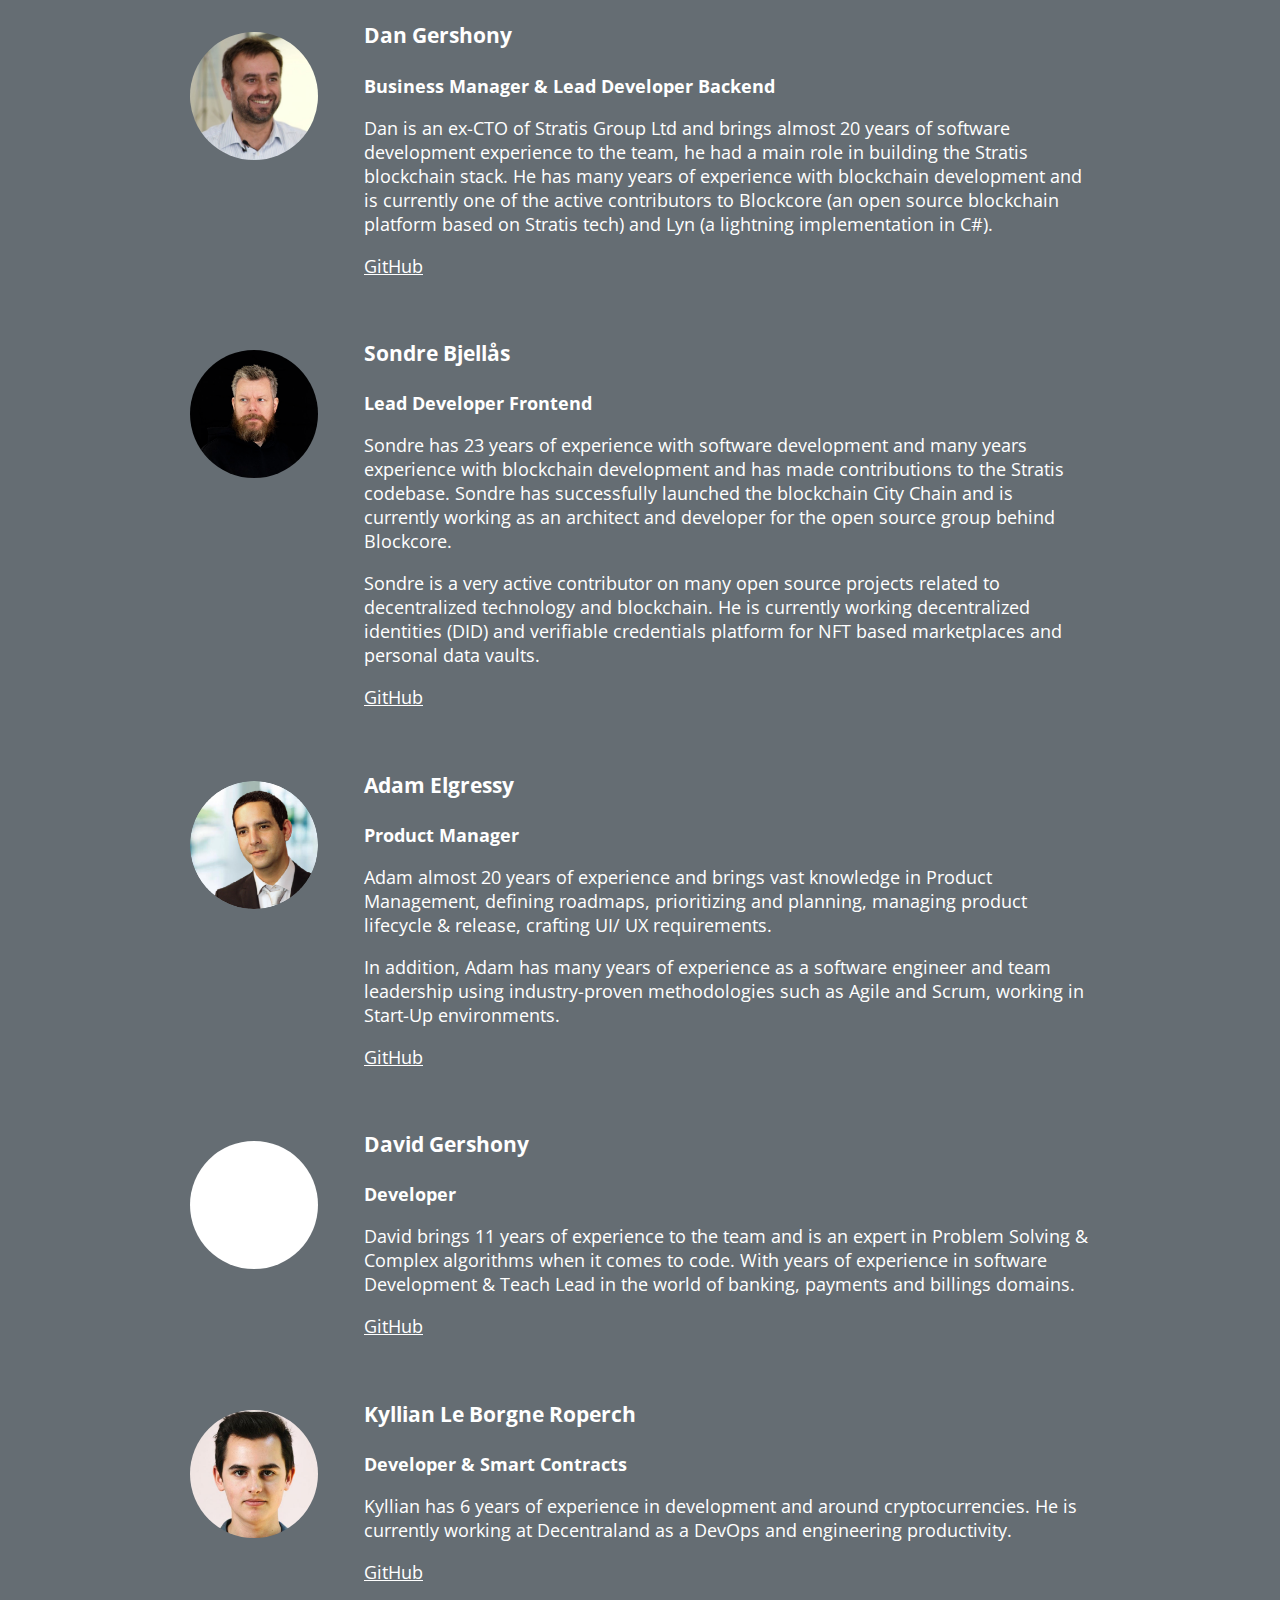
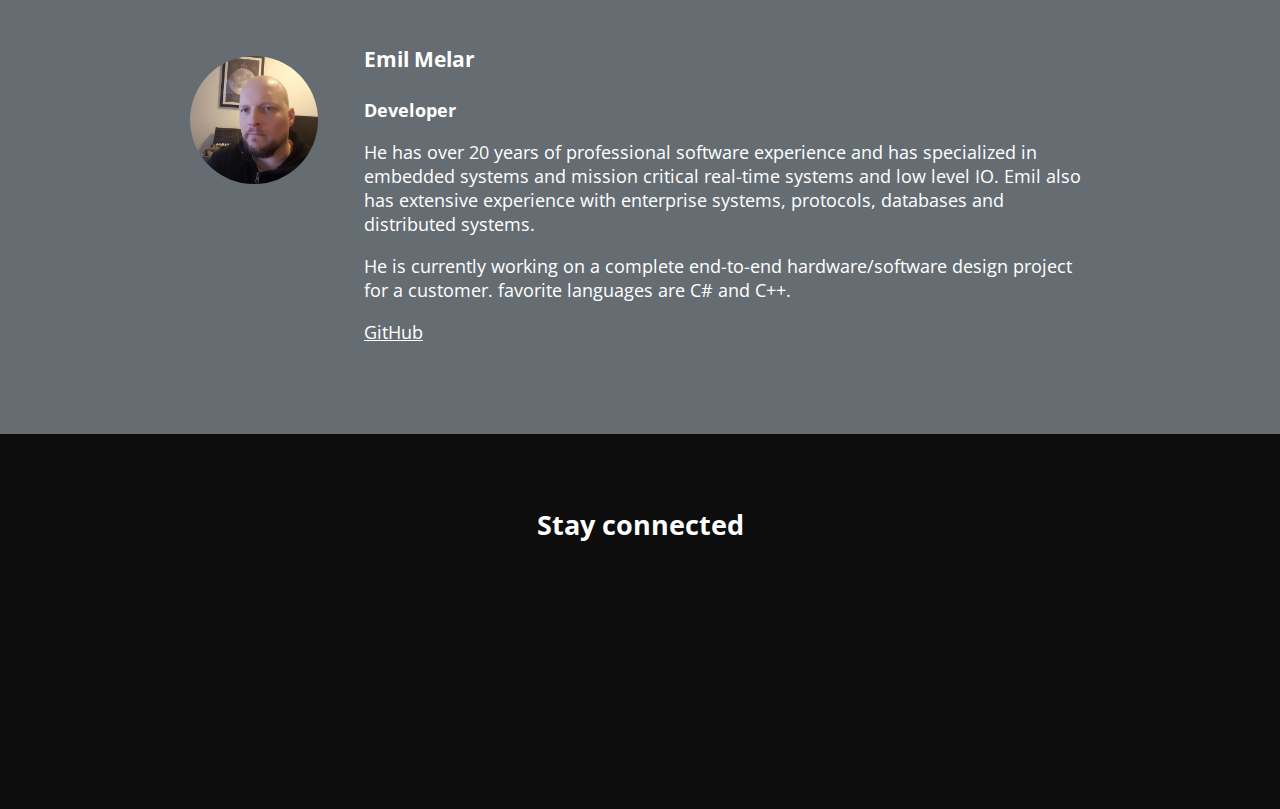
==== commit 90971e13: "deploy: e050012fc2378f6c87b90df0f213c6e88af9777a" ====
--- a/index.html
+++ b/index.html
@@ -56,12 +56,10 @@
     <section class="section section-3">
         <div class="container">
 
-         <h3>Decentralized Identifiers - Vault</h3>
+         <h3>CoinVault</h3>
          <p>
-            Verifiable Data Registry (VDR) for Decentralized Identifiers (DID) and Verifiable Credentials (VC).
-            Blockcore Vault is a work-in-progress and is focused on delivering implementation of open standard 
-            specifications developed by the Decentralized Identity Foundation (<a href="https://github.com/decentralized-identity">DIF</a>).                
-            <p> Source: <a href="https://github.com/block-core/blockcore-vault">blockcore-vault</a></p>
+            CoinVault is a Stratis and Cirrus Non-Custodial HD wallet in your browser for Coins, Tokens, Identities, NFTs and more...            
+            <p> Source: <a href="https://github.com/CoinVault/coinvault-extension">coinvault-extension</a></p>
          </p>
          
      </div>
@@ -92,6 +90,166 @@
      </p>
  </div>
 </section>
+
+<section class="section section-3">
+    <div class="container">
+
+     <h3>Decentralized Identifiers - Vault</h3>
+     <p>
+        Verifiable Data Registry (VDR) for Decentralized Identifiers (DID) and Verifiable Credentials (VC).
+        Blockcore Vault is a work-in-progress and is focused on delivering implementation of open standard 
+        specifications developed by the Decentralized Identity Foundation (<a href="https://github.com/decentralized-identity">DIF</a>).                
+        <p> Source: <a href="https://github.com/block-core/blockcore-vault">blockcore-vault</a></p>
+     </p>
+     
+ </div>
+</section>
+
+<section class="section section-1">
+    <div class="container">
+        <h2>Our Team</h2>
+        <p>
+            We all have a great passion for blockchains and is proud to deliver you the open source projects mentioned above.
+        </p>
+
+        <br class="break">
+
+        <div class="profile-container">
+            <div class="image">
+                <p><img class="profile" src="assets/dan.jpg">
+                </p>
+            </div>
+            <div class="text">
+                <h3>Dan Gershony</h3>
+                <p><strong>Business Manager & Lead Developer Backend</strong></p>
+                <p>
+                    Dan is an ex-CTO of Stratis Group Ltd and brings almost 20 years of software development
+                    experience to
+                    the team, he had a main role in building the Stratis blockchain stack.
+                    He has many years of experience with blockchain development and is currently one of the active
+                    contributors to Blockcore (an open source blockchain platform based on Stratis tech) and Lyn (a
+                    lightning
+                    implementation in C#).
+                </p>
+                <p>
+                    <a href="https://github.com/dangershony" target="_blank">GitHub</a>
+                </p>
+            </div>
+        </div>
+
+        <div class="profile-container">
+            <div class="image">
+                <p><img class="profile" src="assets/sondre.jpg">
+                </p>
+            </div>
+            <div class="text">
+                <h3>Sondre Bjellås</h3>
+                <p><strong>Lead Developer Frontend</strong></p>
+                <p>
+
+                    Sondre has 23 years of experience with software development and many years experience with
+                    blockchain
+                    development and has made contributions to the Stratis
+                    codebase. Sondre has successfully launched the blockchain City Chain and is currently working as
+                    an architect and developer for the open source group behind Blockcore.
+                </p>
+                <p>Sondre is a very active contributor on many open source projects related to decentralized
+                    technology and
+                    blockchain. He is currently working decentralized identities (DID) and verifiable credentials
+                    platform for NFT based marketplaces and personal data vaults.</p>
+                <p>
+                    <a href="https://github.com/sondreb" target="_blank">GitHub</a>
+                </p>
+            </div>
+        </div>
+
+        <div class="profile-container">
+            <div class="image">
+                <p><img class="profile" src="assets/adam.png">
+                </p>
+            </div>
+            <div class="text">
+                <h3>Adam Elgressy</h3>
+                <p><strong>Product Manager</strong></p>
+                <p>
+                    Adam almost 20 years of experience and brings vast knowledge in Product Management, defining
+                    roadmaps,
+                    prioritizing and planning, managing
+                    product lifecycle & release, crafting UI/ UX requirements.
+                </p>
+                <p>In addition, Adam has many years of experience as a software engineer and team leadership using
+                    industry-proven methodologies such as Agile and Scrum, working in Start-Up environments.</p>
+                <p>
+                    <a href="https://github.com/elgressy" target="_blank">GitHub</a>
+                </p>
+            </div>
+        </div>
+
+        <div class="profile-container">
+            <div class="image">
+                <p><img class="profile" src="assets/david.jpg">
+                </p>
+            </div>
+            <div class="text">
+                <h3>David Gershony</h3>
+                <p><strong>Developer</strong></p>
+                <p>
+                    David brings 11 years of experience to the team and is an expert in Problem Solving & Complex
+                    algorithms when it comes to code. With years of experience in software Development & Teach Lead
+                    in the
+                    world of banking, payments and billings domains.
+                </p>
+                <p>
+                    <a href="https://github.com/DavidGershony" target="_blank">GitHub</a>
+                </p>
+            </div>
+        </div>
+
+        <div class="profile-container">
+            <div class="image">
+                <p><img class="profile" src="assets/kyllian.jpg">
+                </p>
+            </div>
+            <div class="text">
+                <h3>Kyllian Le Borgne Roperch</h3>
+                <p><strong>Developer & Smart Contracts</strong></p>
+                <p>
+                    Kyllian has 6 years of experience in development and
+                    around cryptocurrencies. He is currently working at Decentraland as a DevOps and engineering
+                    productivity.
+                </p>
+                <p>
+                    <a href="https://github.com/HPrivakos" target="_blank">GitHub</a>
+                </p>
+            </div>
+        </div>
+
+        <div class="profile-container">
+            <div class="image">
+                <p><img class="profile" src="assets/emil.jpg">
+                </p>
+            </div>
+            <div class="text">
+                <h3>Emil Melar</h3>
+                <p><strong>Developer</strong></p>
+                <p>
+                    He has over 20 years of professional software experience and has specialized in embedded systems
+                    and
+                    mission critical real-time systems and low level IO.
+                    Emil also has extensive experience with enterprise systems, protocols, databases and distributed
+                    systems.
+                </p>
+                <p>He is currently working on a complete end-to-end hardware/software design project for a customer.
+                    favorite languages are C# and C++.</p>
+                <p>
+                    <a href="https://github.com/emilm" target="_blank">GitHub</a>
+                </p>
+            </div>
+        </div>
+
+    </div>
+</section>
+
 
 <section class="section">
     <div class="container spaced centered">
--- a/styles.css
+++ b/styles.css
@@ -178,6 +178,16 @@
     color: black;
 }
 
+.section-3 a {
+    background-color: #A8B9BF;
+    color: rgb(27, 27, 27);
+}
+
+.section-3 a:hover {
+    background-color: #A8B9BF;
+    color: black;
+}
+
 .section-4 {
     min-height: 400px;
     background-color: #92A0A6;
